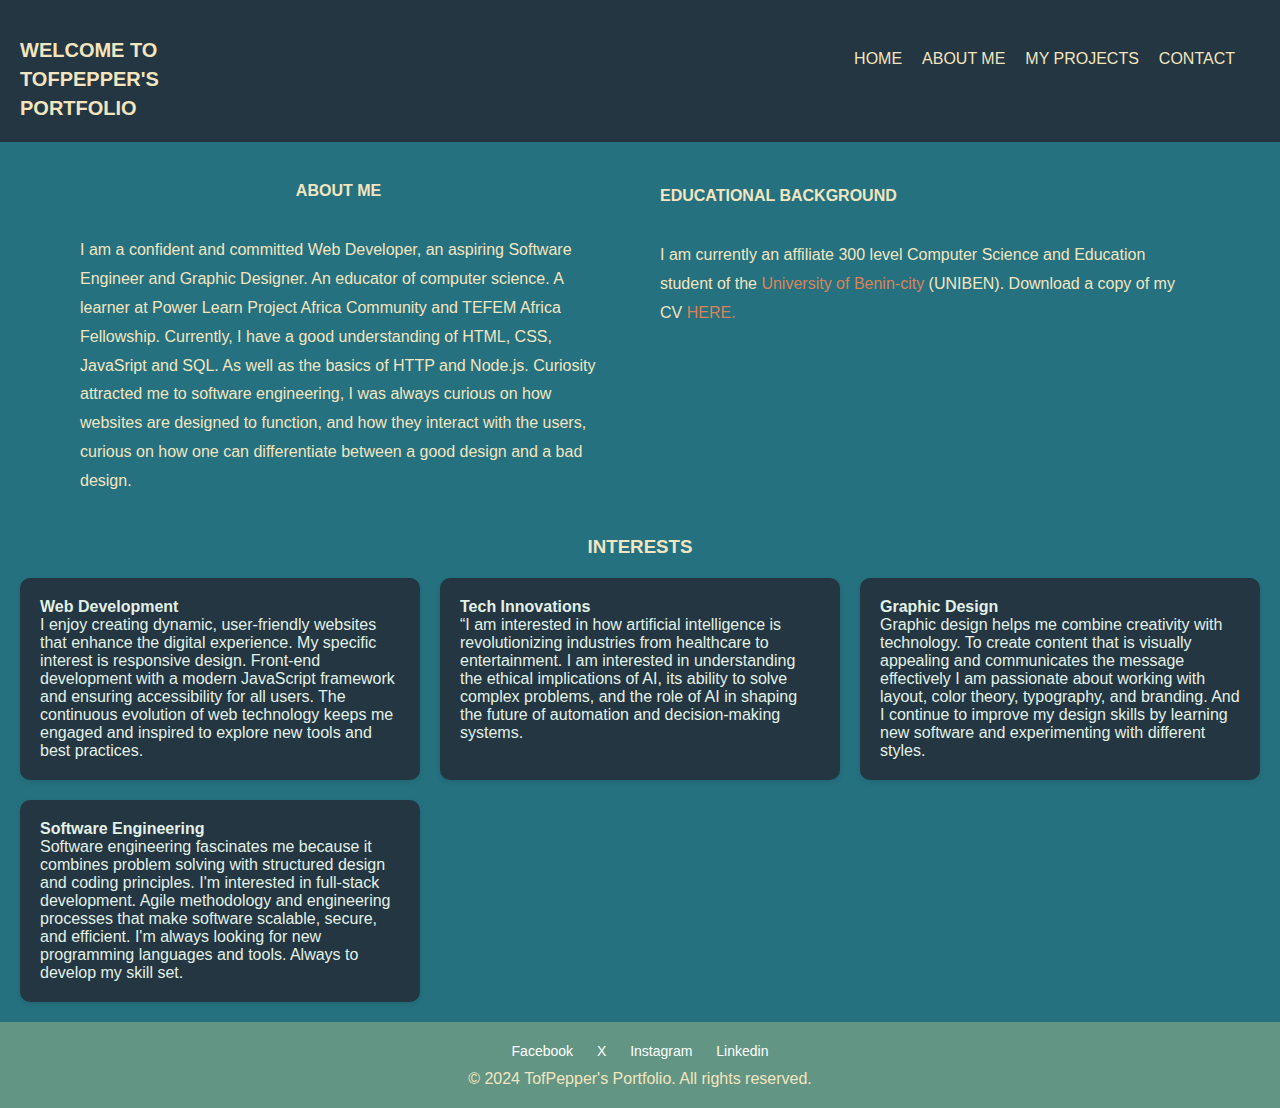
==== about.html @ a3005e84 "Initial Commit" ====
<!DOCTYPE html>
<html lang="en">
<head>
    <meta charset="UTF-8">
    <meta name="viewport" content="width=device-width, initial-scale=1.0">
    <title>TofPepper's_Portfolio</title>
    <link rel="stylesheet" href="style.css">
</head>
<body>
    <header>
        <nav class="navlinks">
            <ul class="navlist">
                <li><a href="home.html">HOME</a></li>
                <li><a href="about.html">ABOUT ME</a></li>
                <li><a href="project.html">MY PROJECTS</a></li>
                <li><a href="contact.html">CONTACT</a></li>
            </ul>
        </nav>

        <h3 class="hthree">welcome to<br> tofpepper's<br> portfolio</h3>
    </header>

    <div class="main-container">
        <main class="main-content">
            <h4>ABOUT ME</h4>
            <br><br>
            <p> I am a confident and committed Web Developer, an aspiring Software Engineer and Graphic Designer. 
                An educator of computer science. 
                A learner at Power Learn Project Africa Community 
                and TEFEM Africa Fellowship. 
                Currently, I have a good understanding of HTML, CSS, JavaSript and SQL. As well as the basics of HTTP  and Node.js.
                Curiosity attracted me to software engineering, 
                I was always curious on 
                how websites are designed to function, 
                and how they interact with the users, 
                curious on how one can differentiate between a good design
                 and a bad design.
            </p>
        </main>

        <aside class="sidebar">
            <h4>EDUCATIONAL BACKGROUND</h4>
            <br><br>
            <p id="asideparagraph"> I am currently an affiliate 300 level Computer Science and Education student of the <a href="https://www.uniben.edu/"> University of Benin-city</a> (UNIBEN). Download a copy of my CV <a href="my_cv.pdf" download="TofPepper_CV.pdf"> HERE. </p>
        </aside><a href=""></a>
    </div>

    <h3 style="text-align: center; color: #F2E5BF;">INTERESTS</h3>

    <section class="box">
        <div class="content">
            <h4>Web Development</h4>
            <p>I enjoy creating dynamic, user-friendly websites that enhance the digital experience. 
                My specific interest is responsive design.
                 Front-end development with a modern JavaScript framework and ensuring accessibility for all users. 
                 The continuous evolution of web technology keeps me engaged and inspired to explore new tools and best practices.</p>
        </div>
        <div class="content">
            <h4>Tech Innovations</h4>
            <p>“I am interested in how artificial intelligence is revolutionizing industries from healthcare to entertainment.
                 I am interested in understanding the ethical implications of AI, its ability to solve complex problems,
                 and the role of AI in shaping the future of automation and decision-making systems.</p>
        </div>
        <div class="content">
            <h4>Graphic Design</h4>
            <p>Graphic design helps me combine creativity with technology.
                 To create content that is visually appealing and communicates the message effectively
                  I am passionate about working with layout, color theory, typography, and branding. 
                And I continue to improve my design skills by learning new software and experimenting with different styles.</p>
        </div>
        <div class="content">
            <h4>Software Engineering</h4>
            <p>Software engineering fascinates me because it combines problem solving with structured design and coding principles.
                 I'm interested in full-stack development. Agile methodology and engineering processes that make software scalable, secure, and efficient.
                  I'm always looking for new programming languages and tools. Always to develop my skill set.</p>
        </div>
    </section>

    <footer class="footer">
        <div class="social-media">
          <a href="https://www.facebook.com/profile.php?id=100074484817761&mibextid=ZbWKwL"> Facebook
          </a>
          <a href="https://www.twitter.com"> X
          </a>
          <a href="https://www.instagram.com/babyoluwatofunmi?igsh=MWxkc2Ixb2s1eDFy"> Instagram
          </a>
          <a href="https://www.linkedin.com/in/tofunmi-emmanuel-b81535289?utm_source=share&utm_campaign=share_via&utm_content=profile&utm_medium=android_app"> Linkedin
          </a>
        </div>
        <p>&copy; 2024 TofPepper's Portfolio. All rights reserved.</p>
    </footer>
    
</body>
</html>
---- style.css ----
*{
    margin: 0;
    padding: 0;
    font-family: Arial, Helvetica, sans-serif;
    box-sizing: border-box;
}

#imageone{
    border-radius: 100px;
    display: inline;
    margin-left: 50%;
    position: relative;
}

#imagetwo{
    display: none;
}

header{
    padding: 20px;
    justify-content: space-between;
    background-color: #243642;
    color: #F2E5BF;
}

.hthree{
    text-transform: uppercase;
    font-size: 20px;
    line-height: 1.8rem;
    margin-top: -5%;
    font-family: 'Trebuchet MS', 'Lucida Sans Unicode', 'Lucida Grande', 'Lucida Sans', Arial, sans-serif;
}

.navlinks{
    margin: 10px;
}

.navlist{
    list-style: none;
    display: flex;
    padding: 20px 15px;
    justify-content: flex-end;
    gap: 20px;
}

.navlist li a{
    text-decoration: none;
    color: #F2E5BF;
}

.navlist li a:hover{
    text-decoration: none;
    color: #DA8359;
}

.home{
    display: flex;
    justify-content: center;
    align-items: center;
    padding: 100px 20px;
    box-sizing: border-box;
    height: 50vh;
}

.circle-container {
    display: flex;
    justify-content: center;
    align-items: center;
    margin-top: 50px;
}

.circle-image {
    width: 200px;
    height: 200px;
    border-radius: 50%;
    object-fit: cover;
    border: 5px solid #f1f1f1; 
}

#homeParagraph{
    text-align: center;
    max-width: 600px;
    line-height: 1.8rem;
}

span{
    font-weight: bold;
    font-size: 25px;
    color: #DA8359;
}

.main-container{
    display: flex;
    gap: 18px;
    padding: 20px;
    max-width: 1200px;
    margin: 0 auto;
    margin-top: 2;
}

.main-content{
    flex: 1;
    padding: 20px;
    border-radius: 5px;
    text-align: center;
    align-items: center;
    color: #F2E5BF;
}

.main-content p{
    text-align: left;
    line-height: 1.8rem;
}

.sidebar{
    flex: 1;
    padding: 25px;
    border-radius: 5px;
    color: #F2E5BF;
}

.sidebar p{
    text-align: left;
    line-height: 1.8rem;
}

#asideparagraph a{
    text-decoration: none;
    color: #DA8359;
}

#asideparagraph a:hover{
    text-decoration: underline;
    color: #F2E5BF;
}

.box {
    display: grid;
    grid-template-columns: repeat(3, 1fr);
    gap: 20px;
    padding: 20px;
}

.content {
    background-color: #243642;
    color: #E2F1E7;
    padding: 20px;
    border-radius: 10px;
    box-shadow: 0 2px 5px rgba(0,0,0,0.1);
}

form {
    background-color: #243642;
    color: #F2E5BF;
    padding: 20px;
    border-radius: 8px;
    box-shadow: 0 4px 8px rgba(0, 0, 0, 0.1);
    width: 400px;
    box-sizing: border-box;
}


.body{
    display: flex;
    justify-content: center;
    align-items: center;
    height: 100vh;
}

.body h3{
    text-align: center;
    margin-bottom: 20px;
    text-decoration: overline;
}

.project-body{
    min-height: 100vh;
}


form {
    margin: 20px;
}

label {
    display: block;
    margin-bottom: 8px;
    font-weight: bold;
}

input[type="text"],
input[type="email"],
textarea {
    width: 100%;
    padding: 10px;
    margin-bottom: 15px;
    border: 1px solid #ccc;
    border-radius: 4px;
    box-sizing: border-box;
}

button[type="submit"] {
    background-color: #629584;
    color: #DA8359;
    border: none;
    padding: 10px 15px;
    border-radius: 4px;
    cursor: pointer;
    width: 100%;
}

button[type="submit"]:hover {
    background-color: #3D5B59;
}

body{
    background-color: #257180;
    color: #F2E5BF;
}

.footer {
    background-color: #629584;
    color: #F2E5BF;
    padding: 20px;
    text-align: center;
}

.footer p{
    font-size: 16px;
}

.social-media {
    margin-bottom: 10px;
}

.social-media a {
    color: white;
    margin: 0 10px;
    font-size: 14px;
    text-decoration: none;
    transition: color 0.3s;
}

.social-media a:hover {
    color: #DA8359;
}
  
  

@media(max-width:768px){
    .hthree{
        font-size: 16px;
        line-height: 1.2rem;
    }
    .navlist{
        padding: 10px 8px;
        gap: 10px;
    }
    .navlist li{
        text-decoration: none;
        font-size: 10px;
    }
    header{
        padding: 9px;
    }
    #homeParagraph{
        max-width: 800px;
        line-height: 1.8rem;
    }
    span{
        font-weight: bold;
        font-size: 15px;
    }
    .box{
        grid-template-columns: 1fr;
    }
    .content{
        font-size: 0.9rem;
    }
    .footer{
        padding: 15px;
    }
    .footer p{
        font-size: 14px;
    }
    .social-media a{
        font-size: 12px;
    }
}
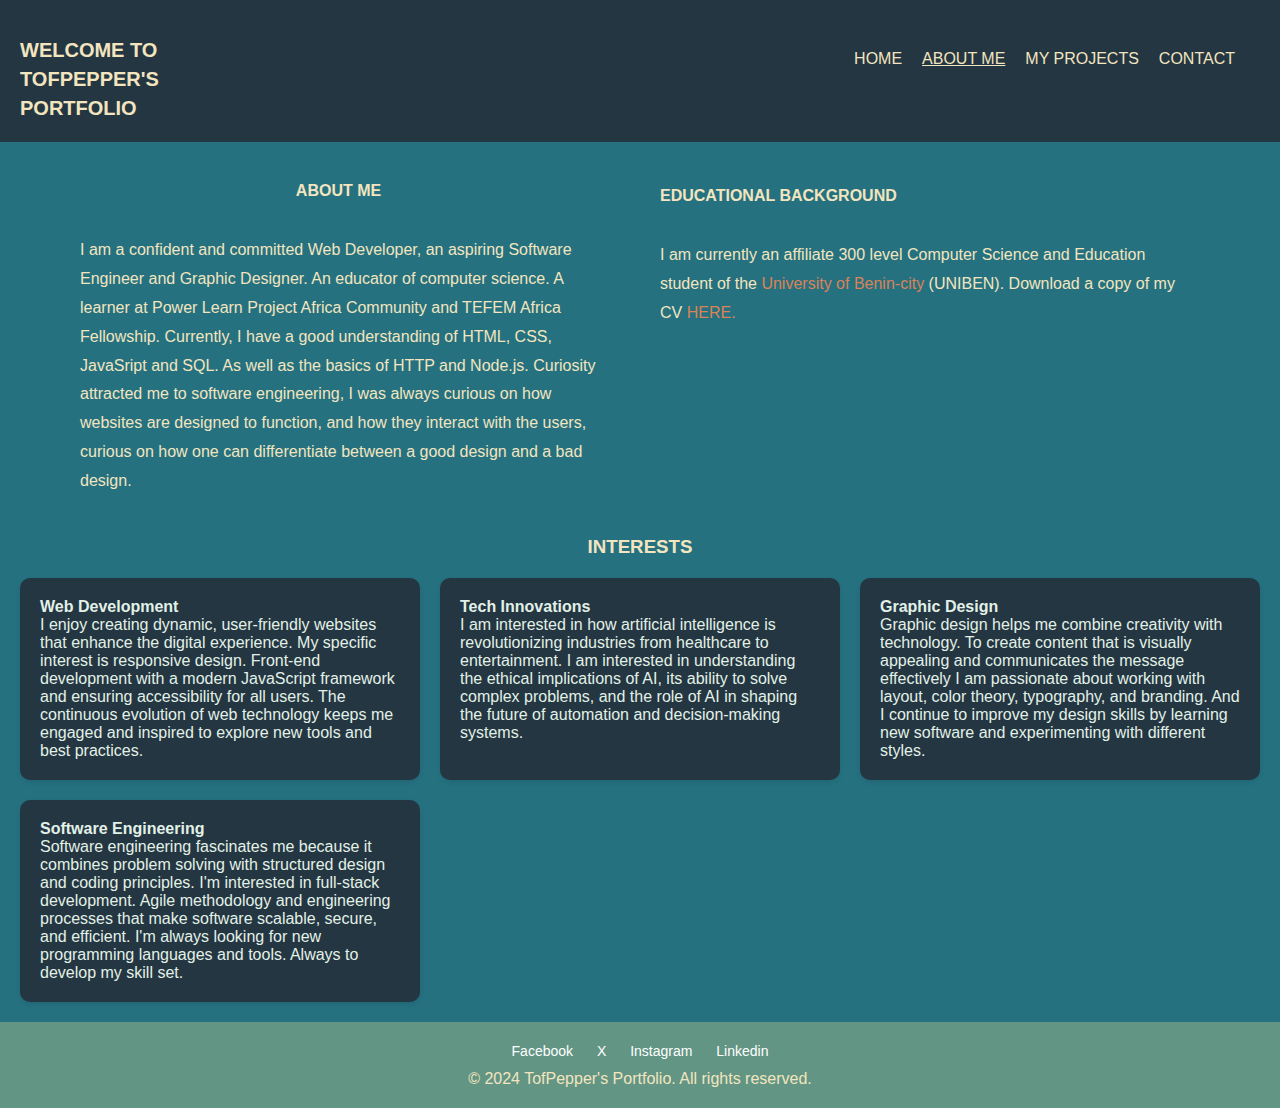
==== commit 5ab33da0: "Initial Commit" ====
--- a/about.html
+++ b/about.html
@@ -11,7 +11,7 @@
         <nav class="navlinks">
             <ul class="navlist">
                 <li><a href="home.html">HOME</a></li>
-                <li><a href="about.html">ABOUT ME</a></li>
+                <li style="text-decoration: underline;"><a href="about.html">ABOUT ME</a></li>
                 <li><a href="project.html">MY PROJECTS</a></li>
                 <li><a href="contact.html">CONTACT</a></li>
             </ul>
@@ -57,7 +57,7 @@
         </div>
         <div class="content">
             <h4>Tech Innovations</h4>
-            <p>“I am interested in how artificial intelligence is revolutionizing industries from healthcare to entertainment.
+            <p>I am interested in how artificial intelligence is revolutionizing industries from healthcare to entertainment.
                  I am interested in understanding the ethical implications of AI, its ability to solve complex problems,
                  and the role of AI in shaping the future of automation and decision-making systems.</p>
         </div>
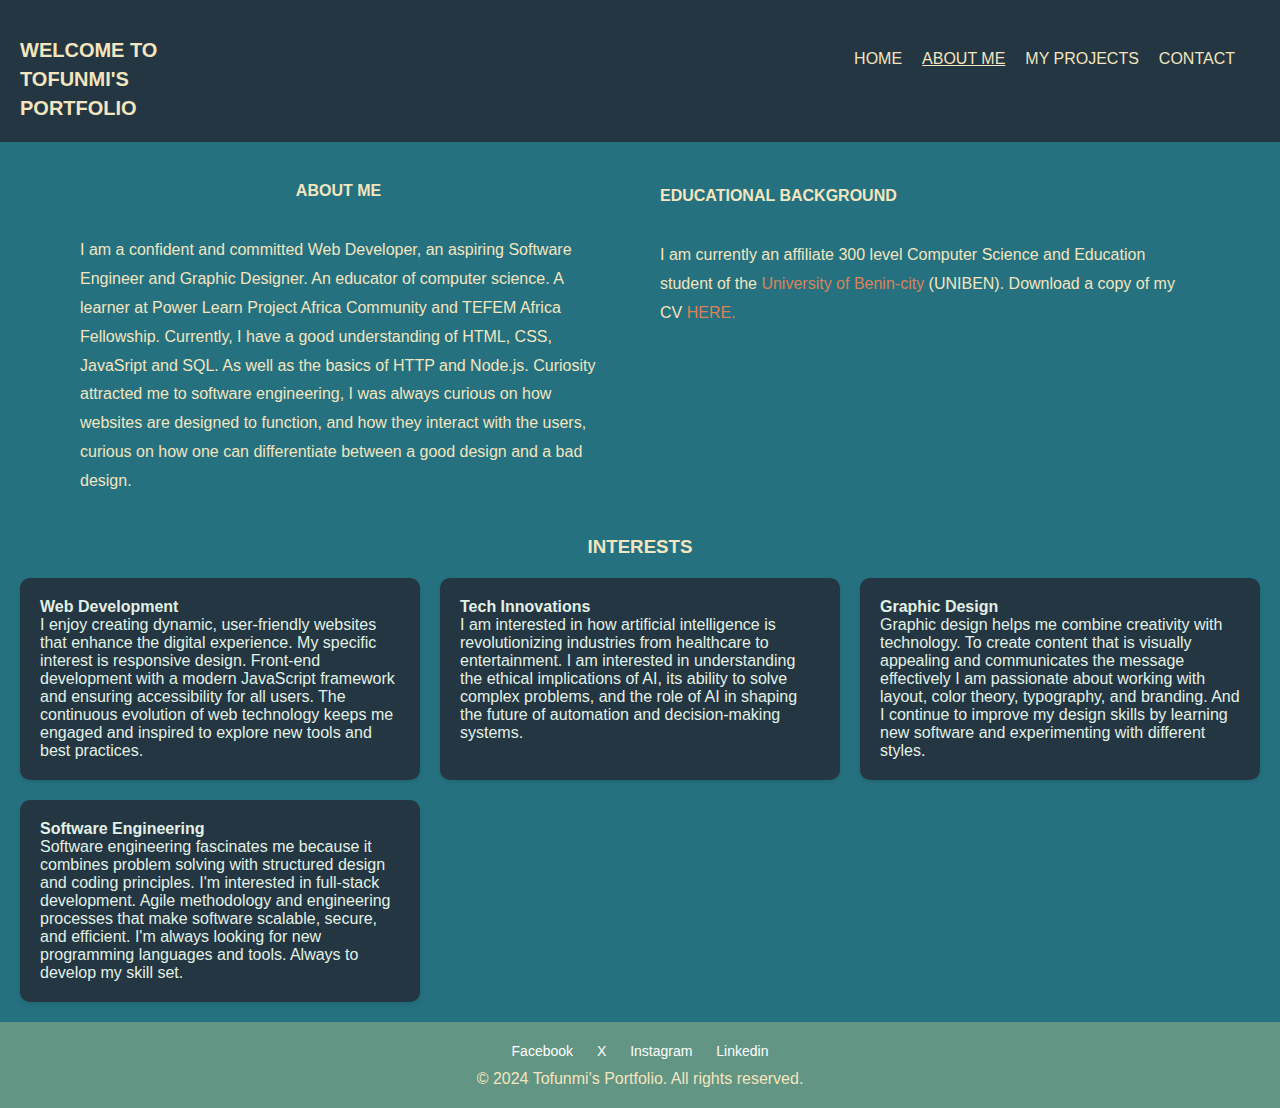
==== commit f0cbd819: "Initial Commit" ====
--- a/about.html
+++ b/about.html
@@ -3,21 +3,21 @@
 <head>
     <meta charset="UTF-8">
     <meta name="viewport" content="width=device-width, initial-scale=1.0">
-    <title>TofPepper's_Portfolio</title>
+    <title>Tofunmi's_Portfolio</title>
     <link rel="stylesheet" href="style.css">
 </head>
 <body>
     <header>
         <nav class="navlinks">
             <ul class="navlist">
-                <li><a href="home.html">HOME</a></li>
+                <li><a href="index.html">HOME</a></li>
                 <li style="text-decoration: underline;"><a href="about.html">ABOUT ME</a></li>
                 <li><a href="project.html">MY PROJECTS</a></li>
                 <li><a href="contact.html">CONTACT</a></li>
             </ul>
         </nav>
 
-        <h3 class="hthree">welcome to<br> tofpepper's<br> portfolio</h3>
+        <h3 class="hthree">welcome to<br> tofunmi's<br> portfolio</h3>
     </header>
 
     <div class="main-container">
@@ -41,7 +41,7 @@
         <aside class="sidebar">
             <h4>EDUCATIONAL BACKGROUND</h4>
             <br><br>
-            <p id="asideparagraph"> I am currently an affiliate 300 level Computer Science and Education student of the <a href="https://www.uniben.edu/"> University of Benin-city</a> (UNIBEN). Download a copy of my CV <a href="my_cv.pdf" download="TofPepper_CV.pdf"> HERE. </p>
+            <p id="asideparagraph"> I am currently an affiliate 300 level Computer Science and Education student of the <a href="https://www.uniben.edu/"> University of Benin-city</a> (UNIBEN). Download a copy of my CV <a href="Tofunmi CV.pdf" download="TofPepper_CV.pdf"> HERE. </p>
         </aside><a href=""></a>
     </div>
 
@@ -87,7 +87,7 @@
           <a href="https://www.linkedin.com/in/tofunmi-emmanuel-b81535289?utm_source=share&utm_campaign=share_via&utm_content=profile&utm_medium=android_app"> Linkedin
           </a>
         </div>
-        <p>&copy; 2024 TofPepper's Portfolio. All rights reserved.</p>
+        <p>&copy; 2024 Tofunmi's Portfolio. All rights reserved.</p>
     </footer>
     
 </body>
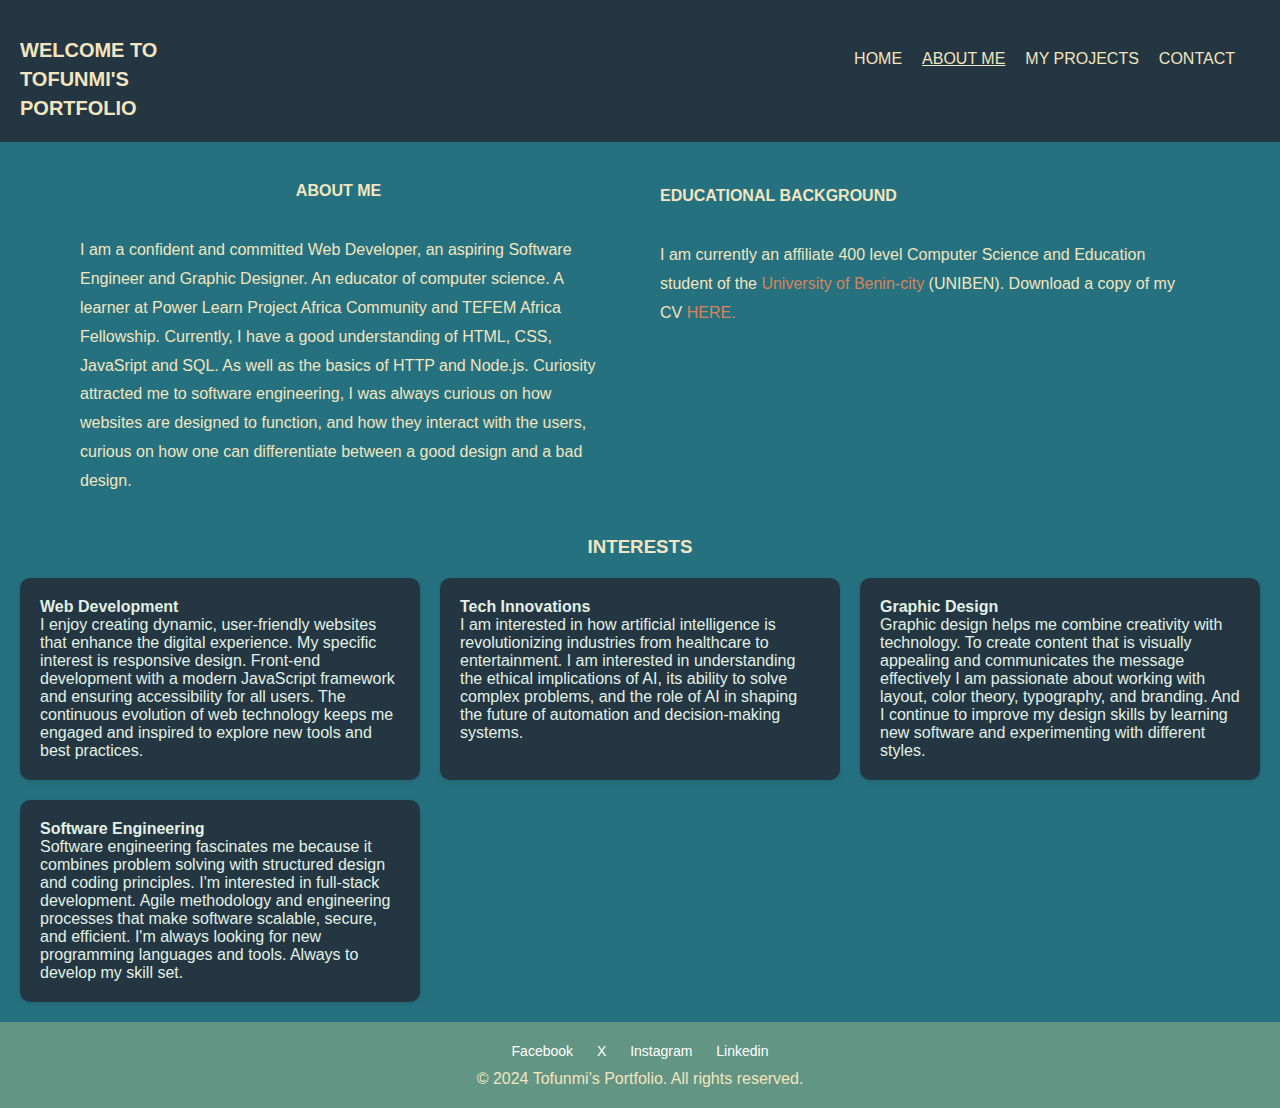
==== commit 8e5711a4: "Initial Commit" ====
--- a/about.html
+++ b/about.html
@@ -41,7 +41,7 @@
         <aside class="sidebar">
             <h4>EDUCATIONAL BACKGROUND</h4>
             <br><br>
-            <p id="asideparagraph"> I am currently an affiliate 300 level Computer Science and Education student of the <a href="https://www.uniben.edu/"> University of Benin-city</a> (UNIBEN). Download a copy of my CV <a href="Tofunmi CV.pdf" download="TofPepper_CV.pdf"> HERE. </p>
+            <p id="asideparagraph"> I am currently an affiliate 400 level Computer Science and Education student of the <a href="https://www.uniben.edu/"> University of Benin-city</a> (UNIBEN). Download a copy of my CV <a href="Tofunmi CV.pdf" download="TofPepper_CV.pdf"> HERE. </p>
         </aside><a href=""></a>
     </div>
 
